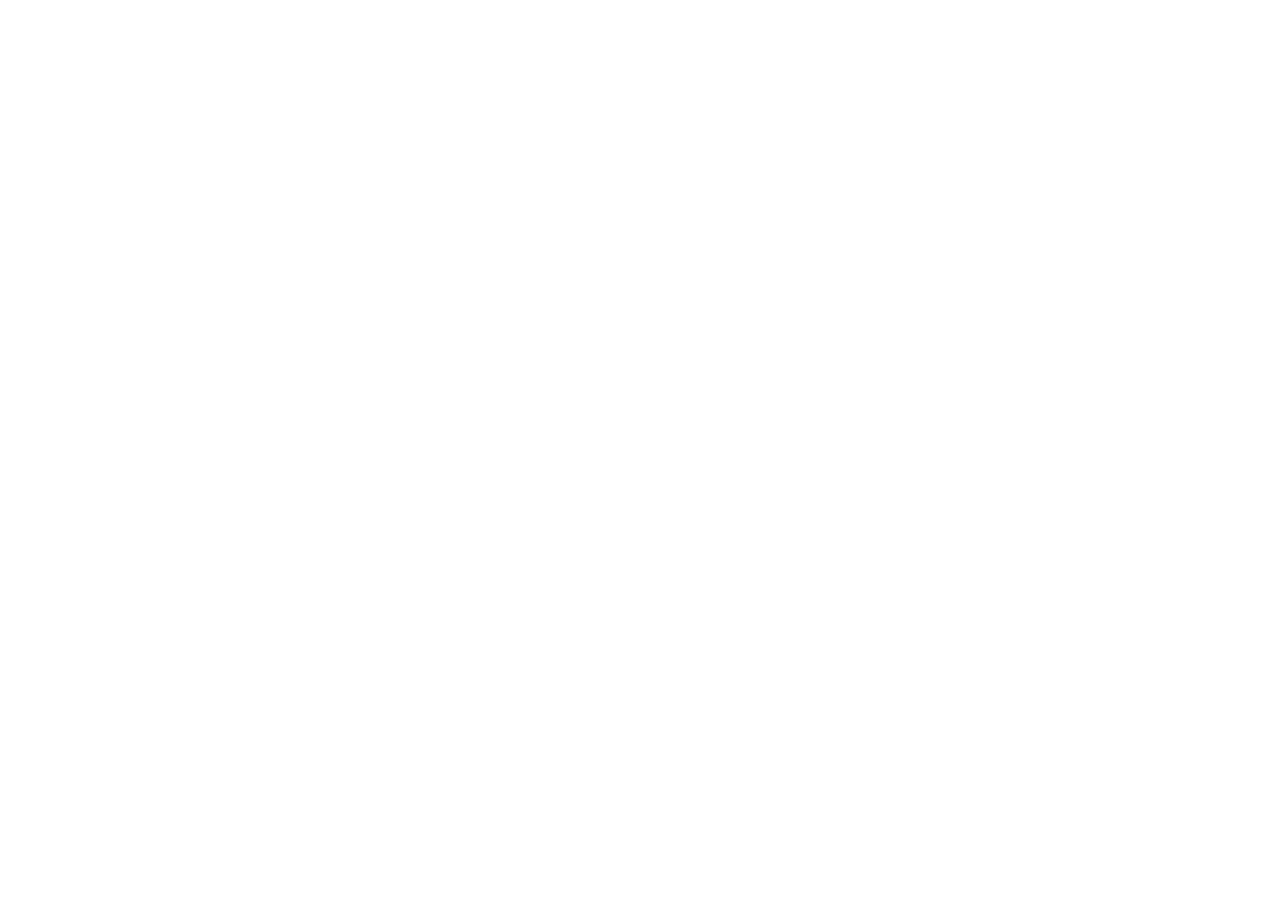
==== public/index.html @ e1ebdfb3 "Initialize project using Create React App" ====
<!DOCTYPE html>
<html lang="en">
  <head>
    <meta charset="utf-8" />
    <link rel="icon" href="%PUBLIC_URL%/favicon.ico" />
    <meta name="viewport" content="width=device-width, initial-scale=1" />
    <meta name="theme-color" content="#000000" />
    <meta
      name="description"
      content="Web site created using create-react-app"
    />
    <link rel="apple-touch-icon" href="%PUBLIC_URL%/logo192.png" />
    <!--
      manifest.json provides metadata used when your web app is installed on a
      user's mobile device or desktop. See https://developers.google.com/web/fundamentals/web-app-manifest/
    -->
    <link rel="manifest" href="%PUBLIC_URL%/manifest.json" />
    <!--
      Notice the use of %PUBLIC_URL% in the tags above.
      It will be replaced with the URL of the `public` folder during the build.
      Only files inside the `public` folder can be referenced from the HTML.

      Unlike "/favicon.ico" or "favicon.ico", "%PUBLIC_URL%/favicon.ico" will
      work correctly both with client-side routing and a non-root public URL.
      Learn how to configure a non-root public URL by running `npm run build`.
    -->
    <title>React App</title>
  </head>
  <body>
    <noscript>You need to enable JavaScript to run this app.</noscript>
    <div id="root"></div>
    <!--
      This HTML file is a template.
      If you open it directly in the browser, you will see an empty page.

      You can add webfonts, meta tags, or analytics to this file.
      The build step will place the bundled scripts into the <body> tag.

      To begin the development, run `npm start` or `yarn start`.
      To create a production bundle, use `npm run build` or `yarn build`.
    -->
  </body>
</html>
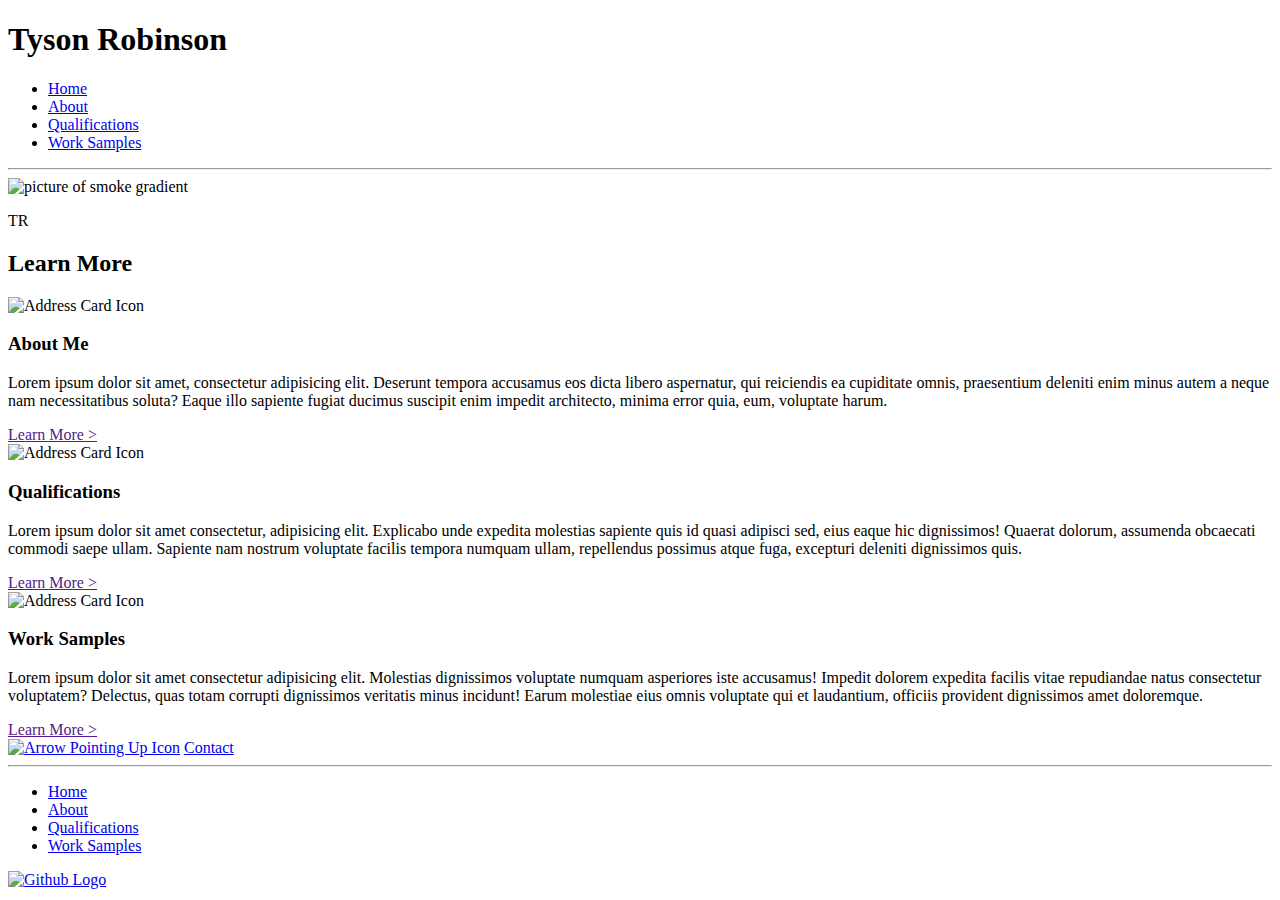
==== commit 80fcd64f: "add files" ====
--- a/public/index.html
+++ b/public/index.html
@@ -1,43 +1,104 @@
 <!DOCTYPE html>
 <html lang="en">
-  <head>
-    <meta charset="utf-8" />
-    <link rel="icon" href="%PUBLIC_URL%/favicon.ico" />
-    <meta name="viewport" content="width=device-width, initial-scale=1" />
-    <meta name="theme-color" content="#000000" />
-    <meta
-      name="description"
-      content="Web site created using create-react-app"
-    />
-    <link rel="apple-touch-icon" href="%PUBLIC_URL%/logo192.png" />
-    <!--
-      manifest.json provides metadata used when your web app is installed on a
-      user's mobile device or desktop. See https://developers.google.com/web/fundamentals/web-app-manifest/
-    -->
-    <link rel="manifest" href="%PUBLIC_URL%/manifest.json" />
-    <!--
-      Notice the use of %PUBLIC_URL% in the tags above.
-      It will be replaced with the URL of the `public` folder during the build.
-      Only files inside the `public` folder can be referenced from the HTML.
 
-      Unlike "/favicon.ico" or "favicon.ico", "%PUBLIC_URL%/favicon.ico" will
-      work correctly both with client-side routing and a non-root public URL.
-      Learn how to configure a non-root public URL by running `npm run build`.
-    -->
-    <title>React App</title>
-  </head>
-  <body>
-    <noscript>You need to enable JavaScript to run this app.</noscript>
-    <div id="root"></div>
-    <!--
-      This HTML file is a template.
-      If you open it directly in the browser, you will see an empty page.
+<head>
+  <meta charset="UTF-8">
+  <meta http-equiv="X-UA-Compatible" content="IE=edge">
+  <meta name="viewport" content="width=device-width, initial-scale=1.0">
+  <title>Tyson Robinson | Home</title>
+  <link rel="stylesheet" href="/stylesheets/global-style.css">
+  <link rel="stylesheet" href="/stylesheets/home-style.css">
 
-      You can add webfonts, meta tags, or analytics to this file.
-      The build step will place the bundled scripts into the <body> tag.
+  <link rel="preconnect" href="https://fonts.googleapis.com">
+  <link rel="preconnect" href="https://fonts.gstatic.com" crossorigin>
+  <link href="https://fonts.googleapis.com/css2?family=Parisienne&display=swap" rel="stylesheet">
+</head>
 
-      To begin the development, run `npm start` or `yarn start`.
-      To create a production bundle, use `npm run build` or `yarn build`.
-    -->
-  </body>
-</html>
+<body>
+  <div class="background-image">
+    <header>
+      <div class="top">
+        <h1>Tyson Robinson</h1>
+        <nav>
+          <ul>
+            <li><a href="index.html">Home</a></li>
+            <li><a href="about.html">About</a></li>
+            <li><a href="qualifications.html">Qualifications</a></li>
+            <li><a href="work-samples.html">Work Samples</a></li>
+          </ul>
+        </nav>
+      </div>
+      <hr>
+    </header>
+    <section>
+      <div class="home-Logo-container">
+        <img class="home-Logo-background" src="/pictures/Home-gradient.jpg" alt="picture of smoke gradient">
+        <div class="logo">
+          <p>TR</p>
+        </div>
+      </div>
+    </section>
+  </div>
+  <main>
+
+    <section class="learn-more">
+      <h2 class="home-h2">Learn More</h2>
+
+      <div class="card">
+        <div class="icon-container">
+          <img src="/pictures/address-card-solid.svg" class="icon" alt="Address Card Icon">
+        </div>
+        <h3>About Me</h3>
+        <p>Lorem ipsum dolor sit amet, consectetur adipisicing elit. Deserunt tempora accusamus eos dicta libero
+          aspernatur, qui reiciendis ea cupiditate omnis, praesentium deleniti enim minus autem a neque nam
+          necessitatibus soluta? Eaque illo sapiente fugiat ducimus suscipit enim impedit architecto, minima error quia,
+          eum, voluptate harum.</p>
+        <a href="">Learn More ></a>
+
+      </div>
+
+      <div class="card">
+        <div class="icon-container">
+          <img src="/pictures/signature-solid.svg" class="icon" alt="Address Card Icon">
+        </div>
+        <h3>Qualifications</h3>
+        <p>Lorem ipsum dolor sit amet consectetur, adipisicing elit. Explicabo unde expedita molestias sapiente quis id
+          quasi adipisci sed, eius eaque hic dignissimos! Quaerat dolorum, assumenda obcaecati commodi saepe ullam.
+          Sapiente nam nostrum voluptate facilis tempora numquam ullam, repellendus possimus atque fuga, excepturi
+          deleniti dignissimos quis.</p>
+        <a href="">Learn More ></a>
+
+      </div>
+
+      <div class="card">
+        <div class="icon-container">
+          <img src="/pictures/file-solid.svg" class="icon" alt="Address Card Icon">
+        </div>
+        <h3>Work Samples</h3>
+        <p>Lorem ipsum dolor sit amet consectetur adipisicing elit. Molestias dignissimos voluptate numquam asperiores
+          iste accusamus! Impedit dolorem expedita facilis vitae repudiandae natus consectetur voluptatem? Delectus,
+          quas totam corrupti dignissimos veritatis minus incidunt! Earum molestiae eius omnis voluptate qui et
+          laudantium, officiis provident dignissimos amet doloremque.</p>
+        <a href="">Learn More ></a>
+      </div>
+    </section>
+
+    <a href="#top" class="back-to-top"><img src="/pictures/arrow-up-solid.svg" alt="Arrow Pointing Up Icon"></a>
+    <a href="contact.html" class="contact">Contact</a>
+  </main>
+
+  <footer>
+    <hr>
+    <nav>
+      <ul>
+        <li><a href="index.html">Home</a></li>
+        <li><a href="about.html">About</a></li>
+        <li><a href="qualifications.html">Qualifications</a></li>
+        <li><a href="work-samples.html">Work Samples</a></li>
+      </ul>
+    </nav>
+    <a href="https://github.com/TyR404" target="_blank"><img src="/pictures/github.svg" alt="Github Logo"></a>
+  </footer>
+</body>
+
+</html>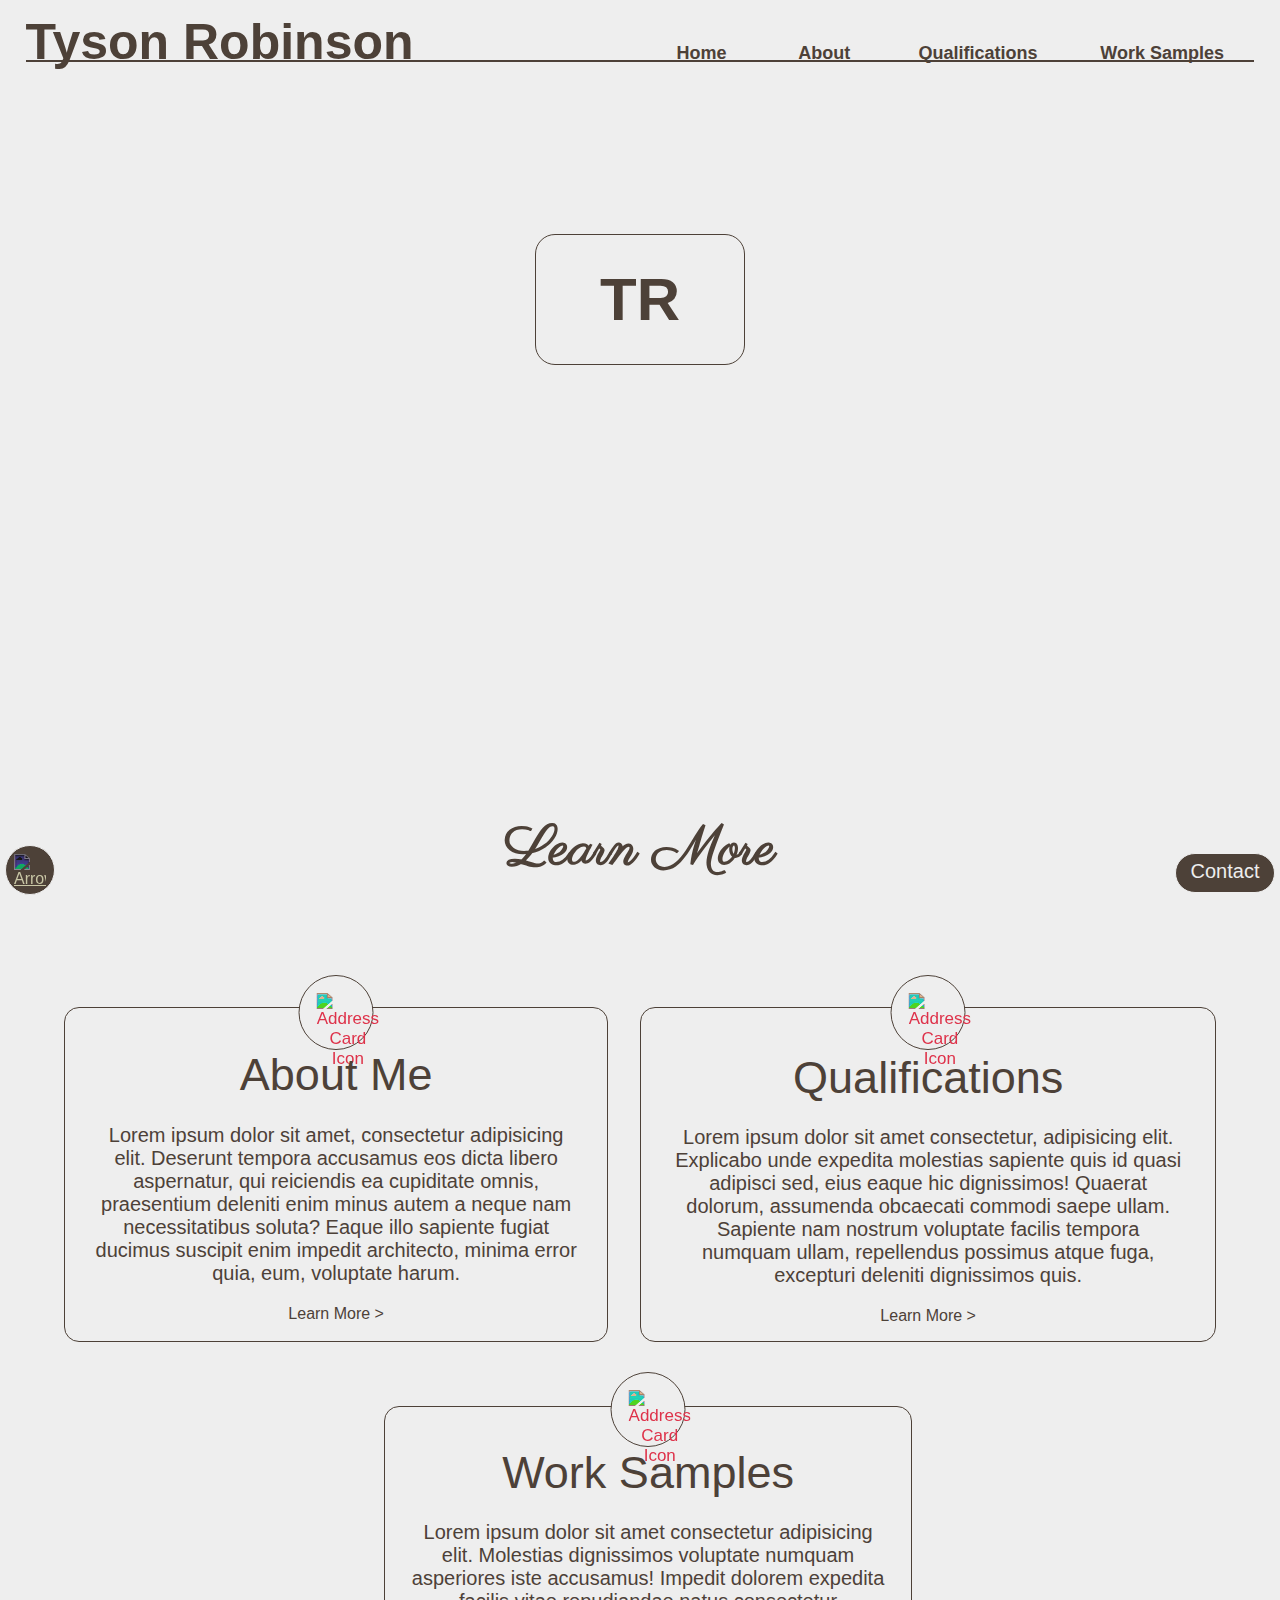
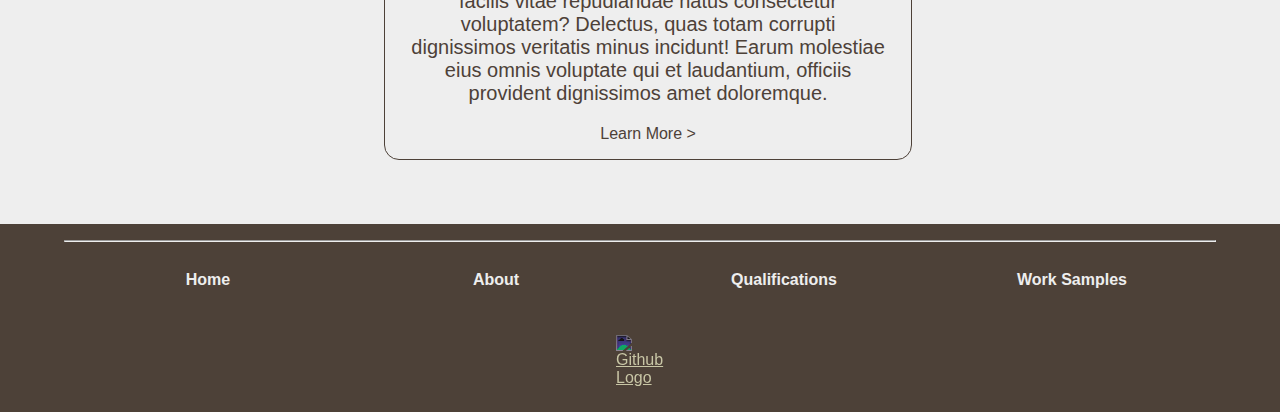
==== commit f9e3f22d: "update css links" ====
--- a/public/index.html
+++ b/public/index.html
@@ -6,8 +6,8 @@
   <meta http-equiv="X-UA-Compatible" content="IE=edge">
   <meta name="viewport" content="width=device-width, initial-scale=1.0">
   <title>Tyson Robinson | Home</title>
-  <link rel="stylesheet" href="/stylesheets/global-style.css">
-  <link rel="stylesheet" href="/stylesheets/home-style.css">
+  <link rel="stylesheet" href="/src/global-style.css">
+  <link rel="stylesheet" href="/src/home-style.css">
 
   <link rel="preconnect" href="https://fonts.googleapis.com">
   <link rel="preconnect" href="https://fonts.gstatic.com" crossorigin>
--- a/src/global-style.css
+++ b/src/global-style.css
@@ -0,0 +1,338 @@
+* {
+  margin: 0;
+  padding: 0;
+  box-sizing: border-box;
+  color: #4d4138;
+  font-family: "Segoe UI", Tahoma, Geneva, Verdana, sans-serif;
+}
+
+body {
+  background-color: #eeeeee;
+}
+
+h1 {
+  font-size: 45px;
+  display: block;
+  text-align: center;
+  text-decoration: underline;
+  padding: 5% 5% 0;
+}
+
+header nav {
+  display: inline;
+}
+
+header ul {
+  display: flex;
+  justify-content: space-between;
+  flex-wrap: wrap;
+  list-style: none;
+}
+
+header ul li {
+  width: 48%;
+  display: inline;
+  text-align: center;
+  margin: 0 1%;
+  margin-top: 5%;
+}
+
+header ul li a {
+  border-bottom: #4d4138 1px solid;
+  text-decoration: none;
+  display: block;
+  padding: 5%;
+  font-weight: bold;
+}
+
+hr {
+  display: none;
+}
+
+h2 {
+  font-family: "Parisienne", cursive;
+  text-align: center;
+  font-size: 40px;
+}
+
+h3 {
+  font-size: 30px;
+  font-weight: 500;
+  margin-bottom: 0.25em;
+  width: 70%;
+  margin: auto;
+}
+
+.back-to-top {
+  background-color: #4d4138;
+  border: #eeeeee solid 1px;
+  position: fixed;
+  left: 5px;
+  bottom: 5px;
+  display: flex;
+  justify-content: center;
+  align-items: center;
+  width: 50px;
+  height: 50px;
+  text-align: center;
+  border-radius: 50px;
+}
+
+.back-to-top img {
+  filter: invert(98%) sepia(8%) saturate(372%) hue-rotate(224deg)
+    brightness(109%) contrast(87%);
+  width: 2em;
+  height: 2em;
+}
+
+.contact {
+  background-color: #4d4138;
+  border: #eeeeee solid 1px;
+  color: #eeeeee;
+  position: fixed;
+  right: 5px;
+  bottom: 7.5px;
+  display: flex;
+  justify-content: center;
+  align-items: center;
+  width: 100px;
+  height: 40px;
+  text-align: center;
+  border-radius: 50px;
+  text-decoration: none;
+  padding-bottom: 0.1em;
+  font-size: 20px;
+}
+
+footer {
+  background-color: #4d4138;
+  padding: 10% 0 5%;
+}
+
+footer hr {
+  display: unset;
+  display: block;
+  color: #eeeeee;
+  width: 90%;
+  margin: auto;
+}
+
+footer nav {
+  display: inline;
+}
+
+footer ul {
+  display: flex;
+  justify-content: space-between;
+  flex-wrap: wrap;
+  list-style: none;
+  margin-bottom: 10%;
+}
+
+footer ul li {
+  width: 48%;
+  display: inline;
+  text-align: center;
+  margin: 0 1%;
+  margin-top: 5%;
+}
+
+footer ul li a {
+  text-decoration: none;
+  display: block;
+  padding: 5%;
+  font-weight: bold;
+  color: #eeeeee;
+}
+
+footer img {
+  filter: invert(98%) sepia(8%) saturate(372%) hue-rotate(224deg)
+    brightness(109%) contrast(87%);
+
+  width: 20%;
+  display: block;
+  margin: auto;
+}
+
+@media only screen and (min-width: 768px) {
+  h1 {
+    font-size: 60px;
+  }
+
+  header ul li a {
+    font-size: 20px;
+  }
+
+  h2 {
+    font-size: 55px;
+  }
+
+  h3 {
+    font-size: 45px;
+    margin-bottom: 0.5em;
+  }
+}
+
+@media only screen and (min-width: 1024px) {
+  header {
+    padding: 1% 2%;
+    margin-bottom: 10em;
+    position: relative;
+  }
+
+  .top {
+    display: flex;
+    justify-content: space-between;
+  }
+
+  h1 {
+    display: inline;
+    padding: 0%;
+    font-size: 50px;
+    text-decoration: none;
+  }
+
+  nav {
+    width: 50%;
+    position: relative;
+  }
+
+  header ul {
+    width: 100%;
+    display: flex;
+    justify-content: space-around;
+    position: absolute;
+    top: 70%;
+    left: 50%;
+    transform: translate(-50%, -50%);
+  }
+
+  header ul li {
+    width: unset;
+    width: 25%;
+    margin: unset;
+  }
+
+  header ul li:nth-child(1) {
+    width: unset;
+    width: 15%;
+    margin: unset;
+  }
+
+  header ul li:nth-child(2) {
+    width: unset;
+    width: 15%;
+    margin: unset;
+  }
+
+  header ul li a {
+    font-size: 18px;
+    border: unset;
+    padding: 0%;
+  }
+
+  header hr {
+    display: unset;
+    display: block;
+    width: 100%;
+    border: #4d4138 1px solid;
+    margin-top: -0.7em;
+  }
+  .contact {
+    z-index: 10;
+  }
+  .back-to-top {
+    z-index: 10;
+  }
+
+  footer {
+    padding: 1em 5% 2%;
+  }
+
+  footer hr {
+    width: 100%;
+  }
+
+  footer nav {
+    display: block;
+    width: 100%;
+    justify-content: center;
+  }
+
+  footer ul {
+    flex-wrap: unset;
+    margin-bottom: 2em;
+    align-items: center;
+  }
+
+  footer ul li {
+    margin-top: 1em;
+  }
+
+  footer img {
+    width: 3em;
+  }
+}
+
+@media only screen and (min-width: 1440px) {
+  header ul {
+    top: 60%;
+  }
+  header ul li a {
+    font-size: 25px;
+  }
+}
+
+@media only screen and (min-width: 1868px) {
+  header {
+    padding: 1% 4%;
+    margin-bottom: 15em;
+  }
+
+  nav {
+    width: 40%;
+  }
+
+  h2 {
+    font-size: 65px;
+  }
+}
+
+::-webkit-scrollbar {
+  width: 12px;
+}
+
+::-webkit-scrollbar-track {
+  background-color: #eeeeee;
+}
+
+::-webkit-scrollbar-thumb {
+  background: #c3c3c3;
+  border-radius: 10px;
+}
+
+::-webkit-scrollbar-thumb:hover {
+  background: #847a6f;
+}
+
+header a:hover {
+  animation: header-a-hover ease-in-out;
+  animation-fill-mode: forwards;
+}
+header a:focus {
+  text-decoration: underline;
+}
+
+@keyframes header-a-hover {
+  0% {
+  }
+  100% {
+    border-left: #4d4138 solid 1px;
+    border-right: #4d4138 solid 1px;
+  }
+}
+
+footer a:hover,
+footer a:focus {
+  text-decoration: underline;
+}
--- a/src/home-style.css
+++ b/src/home-style.css
@@ -0,0 +1,284 @@
+.home-Logo-container {
+  position: relative;
+  text-align: center;
+  margin-bottom: 5%;
+}
+
+.home-Logo-background {
+  width: 100%;
+  opacity: 0.56;
+}
+
+.logo {
+  font-weight: bold;
+  position: absolute;
+  left: 50%;
+  bottom: 20%;
+  transform: translate(-50%, -50%);
+  font-size: 60px;
+  border: #4d4138 solid 1px;
+  padding: 2% 7.5%;
+  border-radius: 20px;
+}
+
+.home-h2 {
+  margin-bottom: 20%;
+}
+
+.card {
+  display: block;
+  position: relative;
+  text-align: center;
+  padding-top: 15%;
+  border: #4d4138 solid 1px;
+  width: 80%;
+  margin: 0 10%;
+  margin-bottom: 5em;
+  border-radius: 15px;
+}
+
+.icon-container {
+  background-color: #eeeeee;
+  border: #4d4138 solid 1px;
+  height: 75px;
+  width: 75px;
+  font-size: 17px;
+  padding: 1em;
+  border-radius: 45px;
+  position: absolute;
+  top: -2.25em;
+  transform: translateY(-50%);
+  right: 50%;
+  transform: translateX(50%);
+}
+
+.icon {
+  filter: invert(18%) sepia(3%) saturate(4585%) hue-rotate(343deg)
+    brightness(100%) contrast(74%);
+  width: 2em;
+  height: 2em;
+}
+
+.card p {
+  margin-bottom: 1em;
+  padding: 0% 10%;
+}
+
+.card a {
+  display: block;
+  width: 40%;
+  margin: auto;
+  margin-bottom: 1em;
+  text-decoration: none;
+  transition: transform 0.5s ease-in-out;
+}
+
+.card a:hover {
+  text-decoration: underline;
+  font-weight: bold;
+  transform: scale(1.1);
+}
+
+@media only screen and (min-width: 768px) {
+  .logo {
+    bottom: 35%;
+  }
+
+  .home-h2 {
+    margin-bottom: 10%;
+  }
+
+  .icon-container {
+    top: -10%;
+  }
+
+  .learn-more {
+    padding: 0% 10%;
+  }
+
+  .card {
+    padding-top: 7.5%;
+  }
+
+  .card p {
+    padding: 0% 5%;
+    font-size: 20px;
+  }
+}
+
+@media only screen and (min-width: 1024px) {
+  .home-Logo-background {
+    display: none;
+  }
+
+  .logo {
+    position: unset;
+    transform: unset;
+    width: 3.5em;
+    margin: auto;
+    padding: 0.5em 0;
+  }
+
+  .logo p {
+    width: 100%;
+  }
+
+  .background-image {
+    position: relative;
+    z-index: 1;
+    padding-bottom: 20em;
+    margin-bottom: 4em;
+  }
+
+  .background-image::before {
+    content: "";
+    position: absolute;
+    z-index: -1;
+    top: 0;
+    bottom: 0;
+    left: 0;
+    right: 0;
+    opacity: 0.56;
+    background-image: url(/pictures/Home-gradient.jpg);
+    background-size: 100%;
+  }
+
+  .learn-more {
+    display: grid;
+    padding: 0% 5%;
+    margin-bottom: 4em;
+    grid-template-columns: 25% auto;
+    grid-template-rows: auto auto;
+    grid-row-gap: 4em;
+    grid-column-gap: 2em;
+  }
+
+  .home-h2 {
+    grid-row: 1;
+    grid-column-start: 1;
+    grid-column-end: 5;
+    margin-bottom: 1em;
+  }
+
+  .learn-more .card:nth-child(2) {
+    grid-row: 2;
+    grid-column-start: 1;
+    grid-column-end: 3;
+  }
+
+  .learn-more .card:nth-child(3) {
+    grid-row: 2;
+    grid-column: 3;
+    grid-column-start: 3;
+    grid-column-end: 5;
+  }
+
+  .learn-more .card:nth-child(4) {
+    grid-row: 3;
+    grid-column-start: 2;
+    grid-column-end: 4;
+  }
+
+  .card {
+    margin: 0%;
+    width: unset;
+  }
+}
+
+@media only screen and (min-width: 1440px) {
+  .background-image {
+    position: relative;
+    z-index: 1;
+    padding-bottom: 26em;
+    margin-bottom: 2em;
+  }
+
+  .learn-more {
+    padding: 0% 10%;
+    grid-template-columns: 30% 30% 30%;
+    grid-column-gap: 2em;
+    margin-bottom: 6em;
+  }
+
+  .home-h2 {
+    grid-row: 1;
+    grid-column-start: 2;
+    grid-column-end: 3;
+    margin-bottom: 1em;
+  }
+
+  .learn-more .card:nth-child(2) {
+    grid-row: 2;
+    grid-column-start: 1;
+    grid-column-end: 2;
+  }
+
+  .learn-more .card:nth-child(3) {
+    grid-row: 2;
+    grid-column: 3;
+    grid-column-start: 2;
+    grid-column-end: 3;
+  }
+
+  .learn-more .card:nth-child(4) {
+    grid-row: 2;
+    grid-column-start: 3;
+    grid-column-end: 4;
+  }
+}
+
+@media only screen and (min-width: 1868px) {
+  .logo {
+    font-size: 80px;
+  }
+
+  .learn-more {
+    grid-column-gap: 8em;
+  }
+
+  .icon-container {
+    height: 95px;
+    width: 95px;
+  }
+
+  .icon {
+    width: 3em;
+    height: 3em;
+  }
+
+  .card {
+    padding-top: 3em;
+  }
+
+  .card p {
+    padding: 0% 10%;
+  }
+
+  .background-image {
+    margin-bottom: 6em;
+  }
+}
+
+h3::before {
+  transform: scaleX(0);
+  transform-origin: bottom right;
+}
+
+.card:hover h3::before {
+  transform: scaleX(1);
+  transform-origin: bottom left;
+}
+
+h3::before {
+  content: " ";
+  display: block;
+  position: absolute;
+  inset: 0 0 0 0;
+  border-bottom: #4d4138 solid 1px;
+  z-index: -1;
+  transition: transform 0.6s ease;
+}
+
+h3 {
+  position: relative;
+}
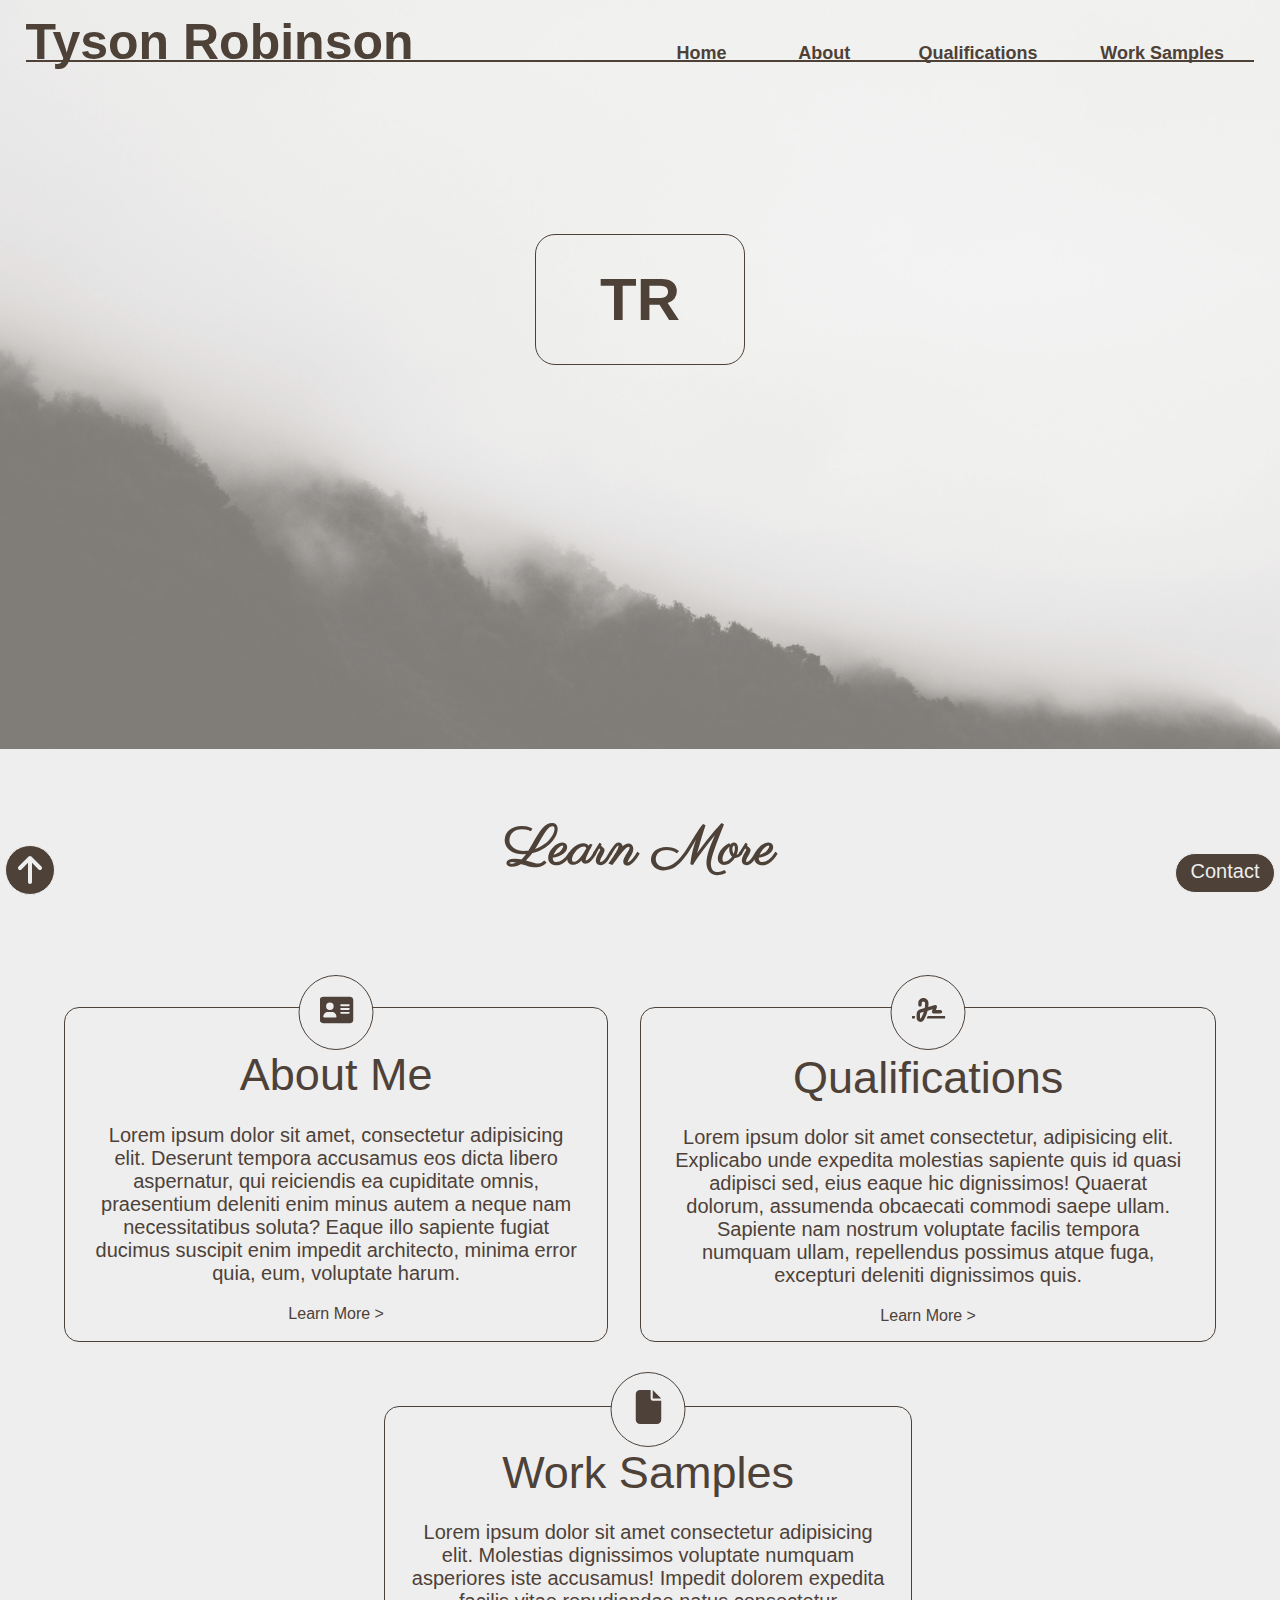
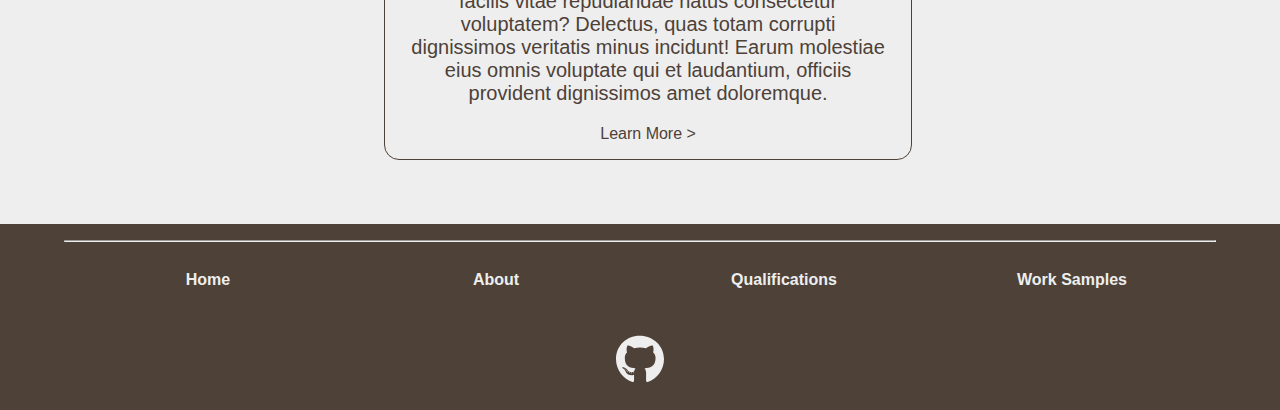
==== commit e72a7289: "updates" ====
--- a/public/index.html
+++ b/public/index.html
@@ -32,7 +32,7 @@
     </header>
     <section>
       <div class="home-Logo-container">
-        <img class="home-Logo-background" src="/pictures/Home-gradient.jpg" alt="picture of smoke gradient">
+        <img class="home-Logo-background" src="/src/pictures/Home-gradient.jpg" alt="picture of smoke gradient">
         <div class="logo">
           <p>TR</p>
         </div>
@@ -46,7 +46,7 @@
 
       <div class="card">
         <div class="icon-container">
-          <img src="/pictures/address-card-solid.svg" class="icon" alt="Address Card Icon">
+          <img src="/src/pictures/address-card-solid.svg" class="icon" alt="Address Card Icon">
         </div>
         <h3>About Me</h3>
         <p>Lorem ipsum dolor sit amet, consectetur adipisicing elit. Deserunt tempora accusamus eos dicta libero
@@ -59,7 +59,7 @@
 
       <div class="card">
         <div class="icon-container">
-          <img src="/pictures/signature-solid.svg" class="icon" alt="Address Card Icon">
+          <img src="/src/pictures/signature-solid.svg" class="icon" alt="Address Card Icon">
         </div>
         <h3>Qualifications</h3>
         <p>Lorem ipsum dolor sit amet consectetur, adipisicing elit. Explicabo unde expedita molestias sapiente quis id
@@ -72,7 +72,7 @@
 
       <div class="card">
         <div class="icon-container">
-          <img src="/pictures/file-solid.svg" class="icon" alt="Address Card Icon">
+          <img src="/src/pictures/file-solid.svg" class="icon" alt="Address Card Icon">
         </div>
         <h3>Work Samples</h3>
         <p>Lorem ipsum dolor sit amet consectetur adipisicing elit. Molestias dignissimos voluptate numquam asperiores
@@ -83,7 +83,7 @@
       </div>
     </section>
 
-    <a href="#top" class="back-to-top"><img src="/pictures/arrow-up-solid.svg" alt="Arrow Pointing Up Icon"></a>
+    <a href="#top" class="back-to-top"><img src="/src/pictures/arrow-up-solid.svg" alt="Arrow Pointing Up Icon"></a>
     <a href="contact.html" class="contact">Contact</a>
   </main>
 
@@ -97,7 +97,7 @@
         <li><a href="work-samples.html">Work Samples</a></li>
       </ul>
     </nav>
-    <a href="https://github.com/TyR404" target="_blank"><img src="/pictures/github.svg" alt="Github Logo"></a>
+    <a href="https://github.com/TyR404" target="_blank"><img src="/src/pictures/github.svg" alt="Github Logo"></a>
   </footer>
 </body>
 
--- a/src/home-style.css
+++ b/src/home-style.css
@@ -139,7 +139,7 @@
     left: 0;
     right: 0;
     opacity: 0.56;
-    background-image: url(/pictures/Home-gradient.jpg);
+    background-image: url(/src/pictures/Home-gradient.jpg);
     background-size: 100%;
   }
 
